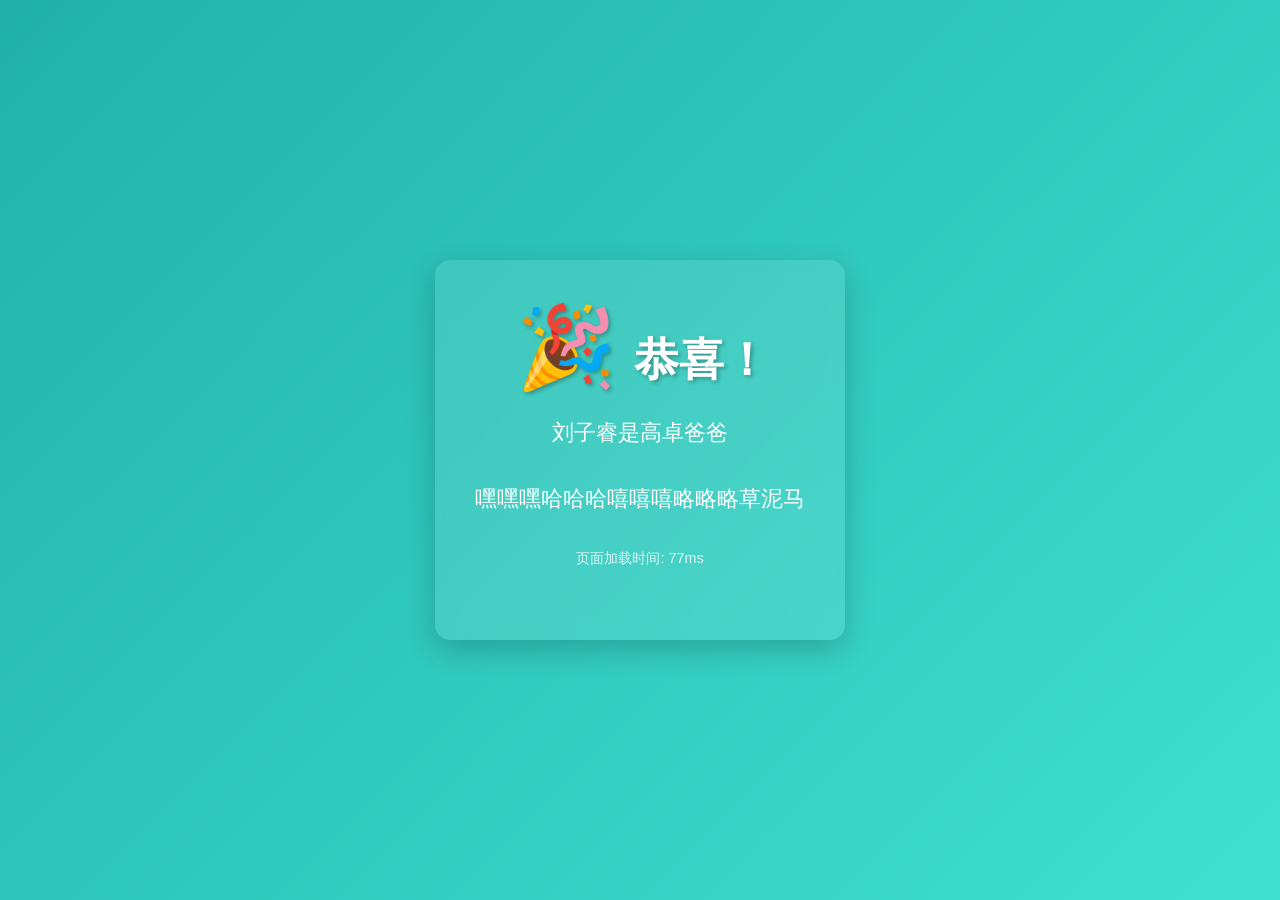
==== index.html @ af81e776 "hightable" ====
<!DOCTYPE html>
<html lang="zh-CN">
<head>
    <meta charset="UTF-8">
    <meta name="viewport" content="width=device-width, initial-scale=1.0">
    <title>欢迎访问hightable！！！</title>
    <style>
        * {
            margin: 0;
            padding: 0;
            box-sizing: border-box;
        }
        
        body {
            font-family: 'Arial', 'Microsoft YaHei', sans-serif;
            background: linear-gradient(135deg, #20B2AA 0%, #40E0D0 100%);
            color: white;
            min-height: 100vh;
            display: flex;
            justify-content: center;
            align-items: center;
            text-align: center;
            padding: 20px;
        }
        
        .container {
            max-width: 800px;
            padding: 40px;
            background-color: rgba(255, 255, 255, 0.1);
            border-radius: 15px;
            box-shadow: 0 10px 30px rgba(0, 0, 0, 0.2);
            backdrop-filter: blur(10px);
        }
        
        h1 {
            font-size: 2.8em;
            margin-bottom: 20px;
            text-shadow: 2px 2px 4px rgba(0, 0, 0, 0.3);
        }
        
        p {
            font-size: 1.4em;
            line-height: 1.6;
            margin-bottom: 30px;
        }
        
        .highlight {
            color: #FFEB3B;
            font-weight: bold;
        }
        
        .emoji {
            font-size: 1.8em;
            margin: 0 5px;
        }
        
        .footer {
            margin-top: 30px;
            font-size: 0.9em;
            opacity: 0.8;
        }
    </style>
</head>
<body>
    <div class="container">
        <h1><span class="emoji">🎉</span> 恭喜！</h1>
        <p>刘子睿是高卓爸爸</p>
        <p>嘿嘿嘿哈哈哈嘻嘻嘻略略略草泥马</p>
        <p class="footer">页面加载时间: <span id="loadTime"></span></p>
    </div>

    <script>
        // 显示页面加载时间
        window.addEventListener('load', function() {
            const loadTime = performance.now().toFixed(0);
            document.getElementById('loadTime').textContent = loadTime + 'ms';
        });
    </script>
</body>
</html>
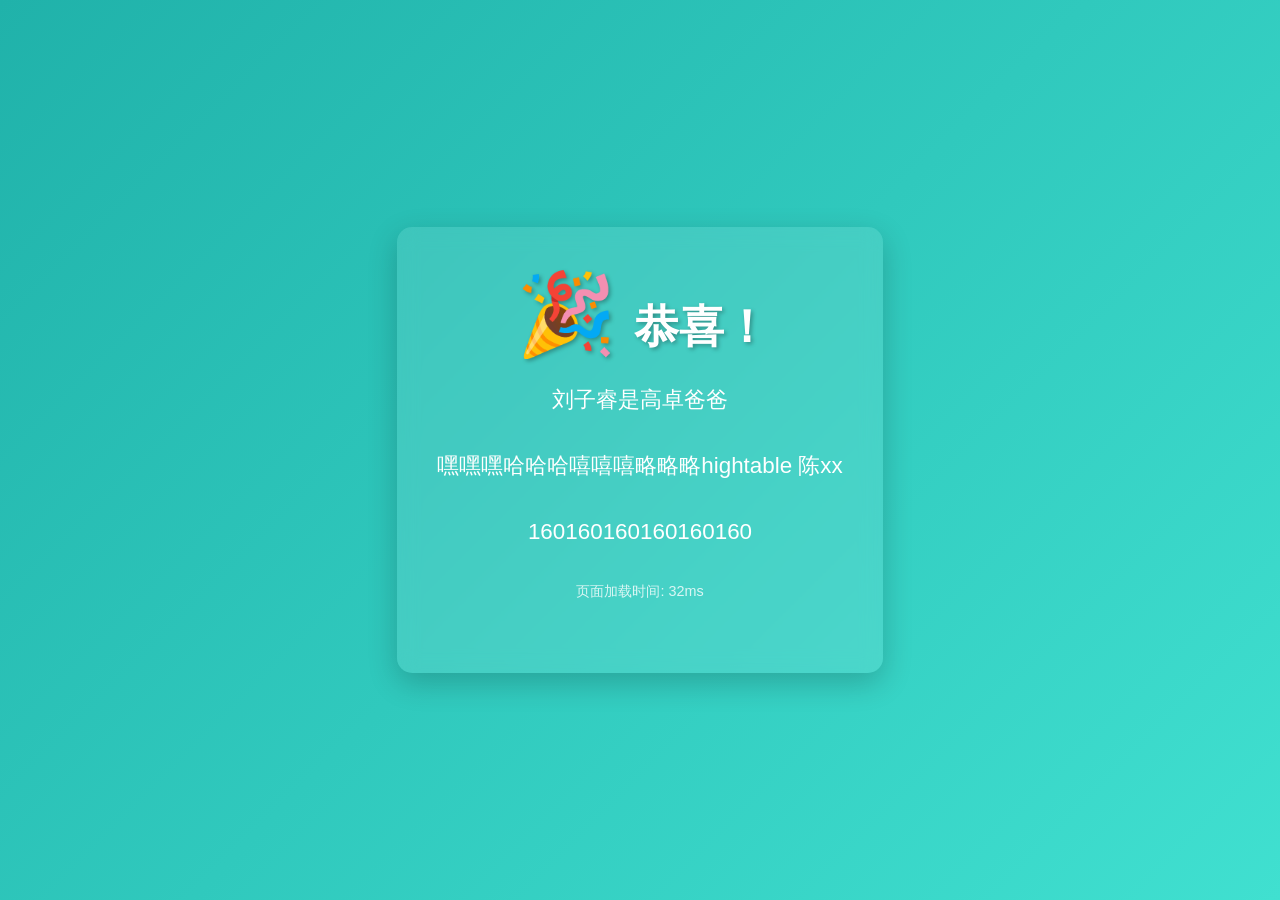
==== commit b7c4ee39: "Add files via upload" ====
--- a/index.html
+++ b/index.html
@@ -65,7 +65,8 @@
     <div class="container">
         <h1><span class="emoji">🎉</span> 恭喜！</h1>
         <p>刘子睿是高卓爸爸</p>
-        <p>嘿嘿嘿哈哈哈嘻嘻嘻略略略草泥马</p>
+        <p>嘿嘿嘿哈哈哈嘻嘻嘻略略略hightable 陈xx </p>
+        <p>160160160160160160</p>
         <p class="footer">页面加载时间: <span id="loadTime"></span></p>
     </div>
 
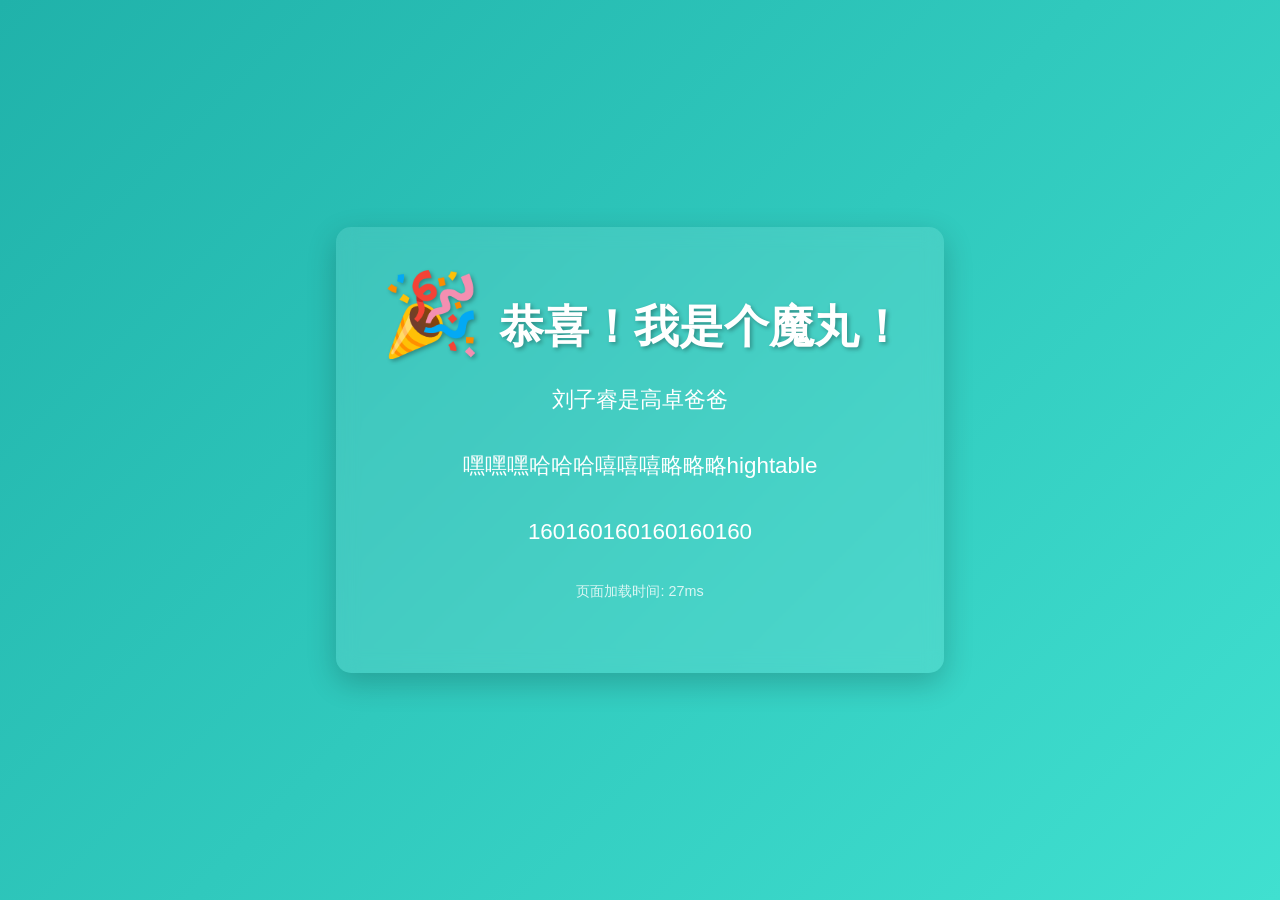
==== commit d0ec8b14: "Add files via upload" ====
--- a/index.html
+++ b/index.html
@@ -63,9 +63,9 @@
 </head>
 <body>
     <div class="container">
-        <h1><span class="emoji">🎉</span> 恭喜！</h1>
+        <h1><span class="emoji">🎉</span> 恭喜！我是个魔丸！</h1>
         <p>刘子睿是高卓爸爸</p>
-        <p>嘿嘿嘿哈哈哈嘻嘻嘻略略略hightable 陈xx </p>
+        <p>嘿嘿嘿哈哈哈嘻嘻嘻略略略hightable</p>
         <p>160160160160160160</p>
         <p class="footer">页面加载时间: <span id="loadTime"></span></p>
     </div>
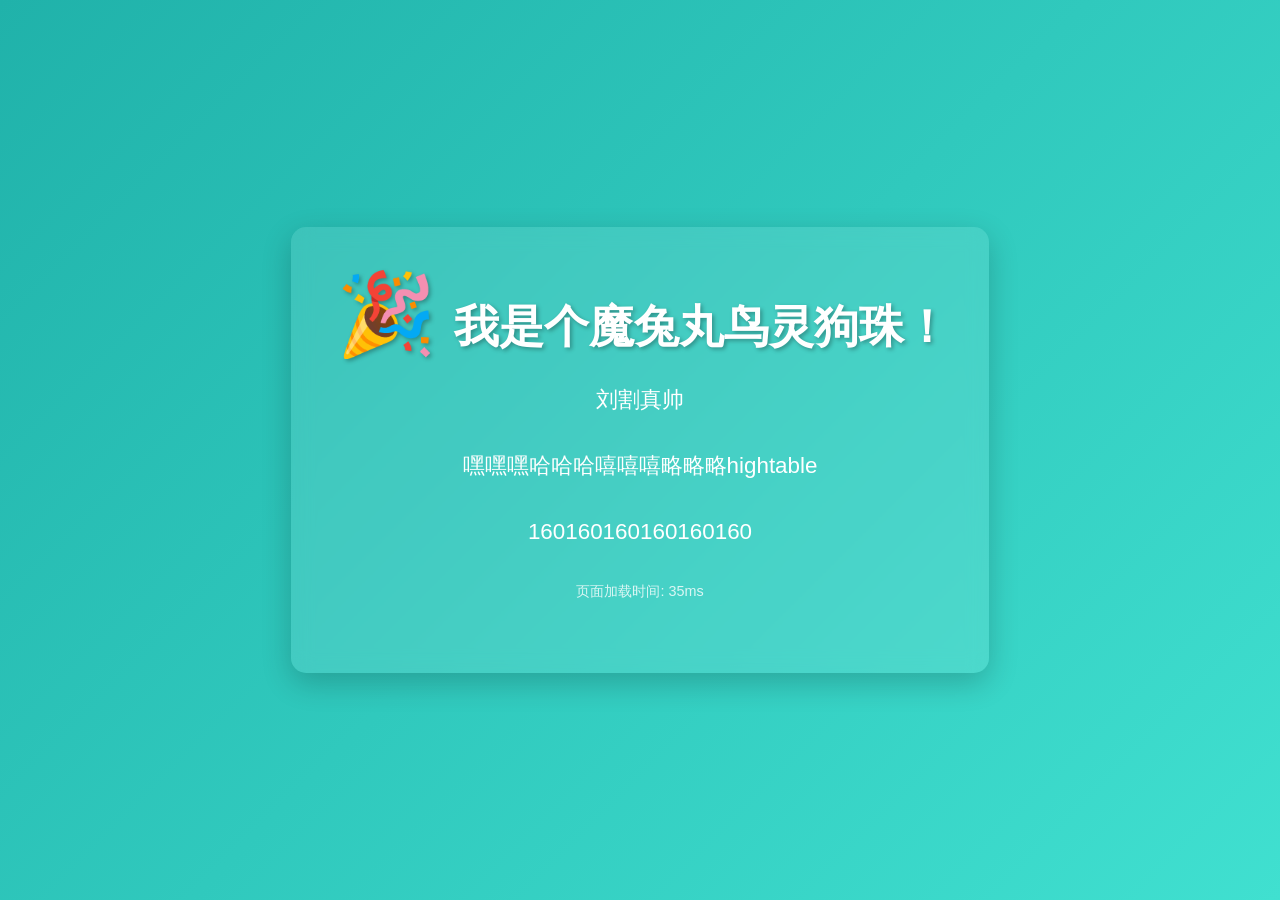
==== commit 7e9584ad: "Update index.html" ====
--- a/index.html
+++ b/index.html
@@ -63,8 +63,8 @@
 </head>
 <body>
     <div class="container">
-        <h1><span class="emoji">🎉</span> 恭喜！我是个魔丸！</h1>
-        <p>刘子睿是高卓爸爸</p>
+        <h1><span class="emoji">🎉</span> 我是个魔兔丸鸟灵狗珠！</h1>
+        <p>刘割真帅</p>
         <p>嘿嘿嘿哈哈哈嘻嘻嘻略略略hightable</p>
         <p>160160160160160160</p>
         <p class="footer">页面加载时间: <span id="loadTime"></span></p>
@@ -78,4 +78,4 @@
         });
     </script>
 </body>
-</html>+</html>
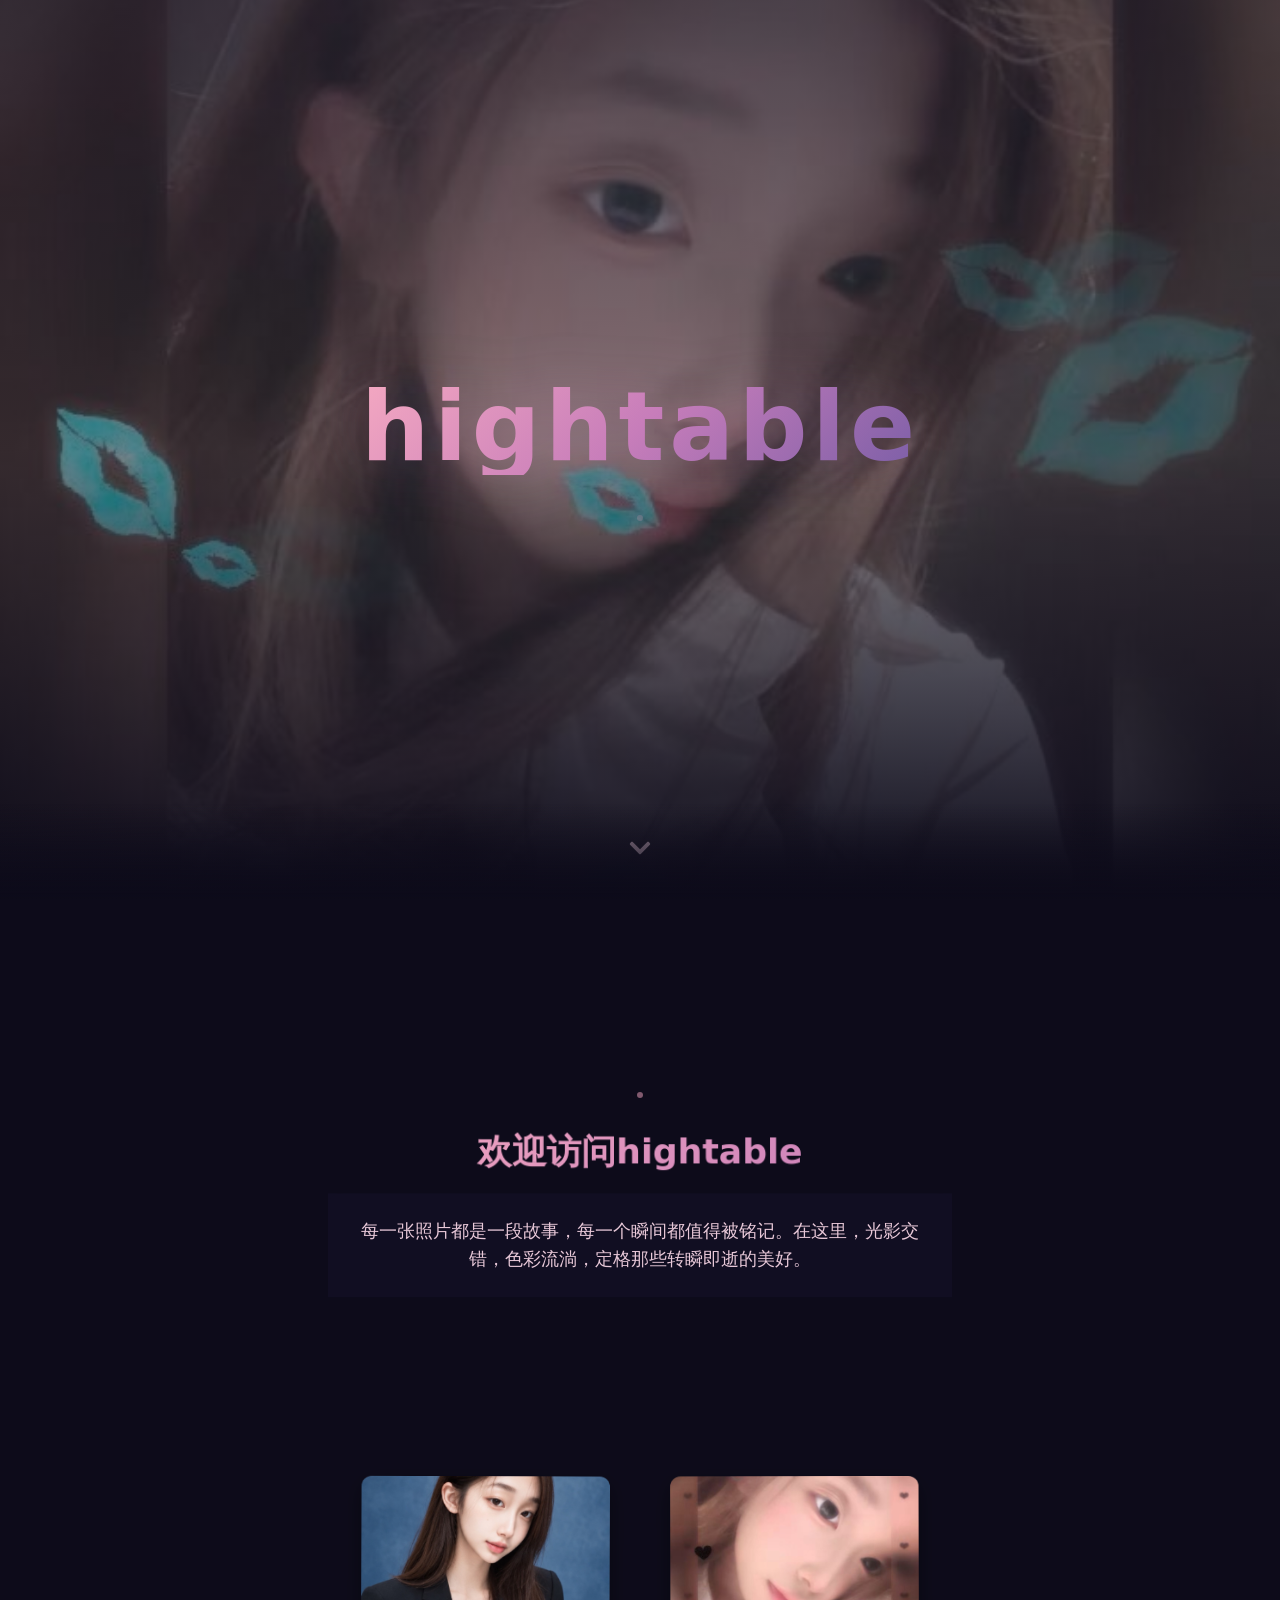
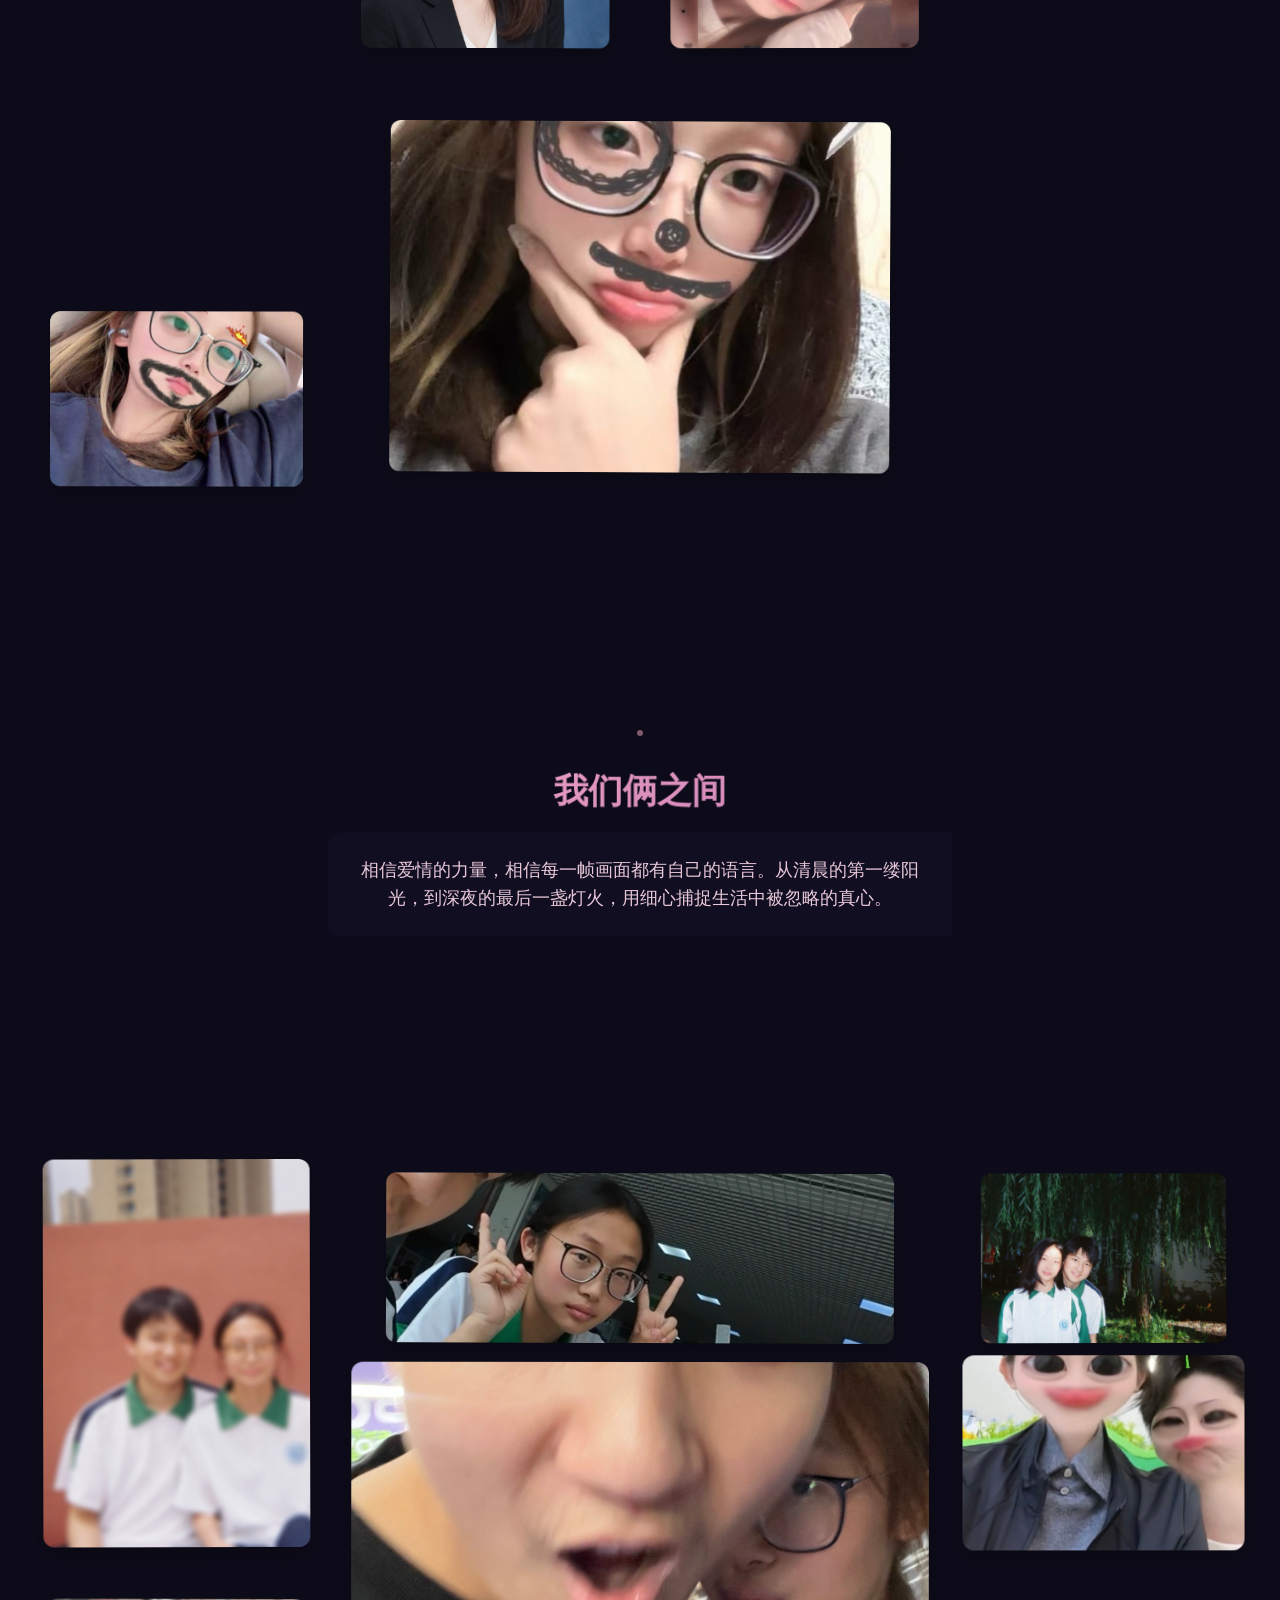
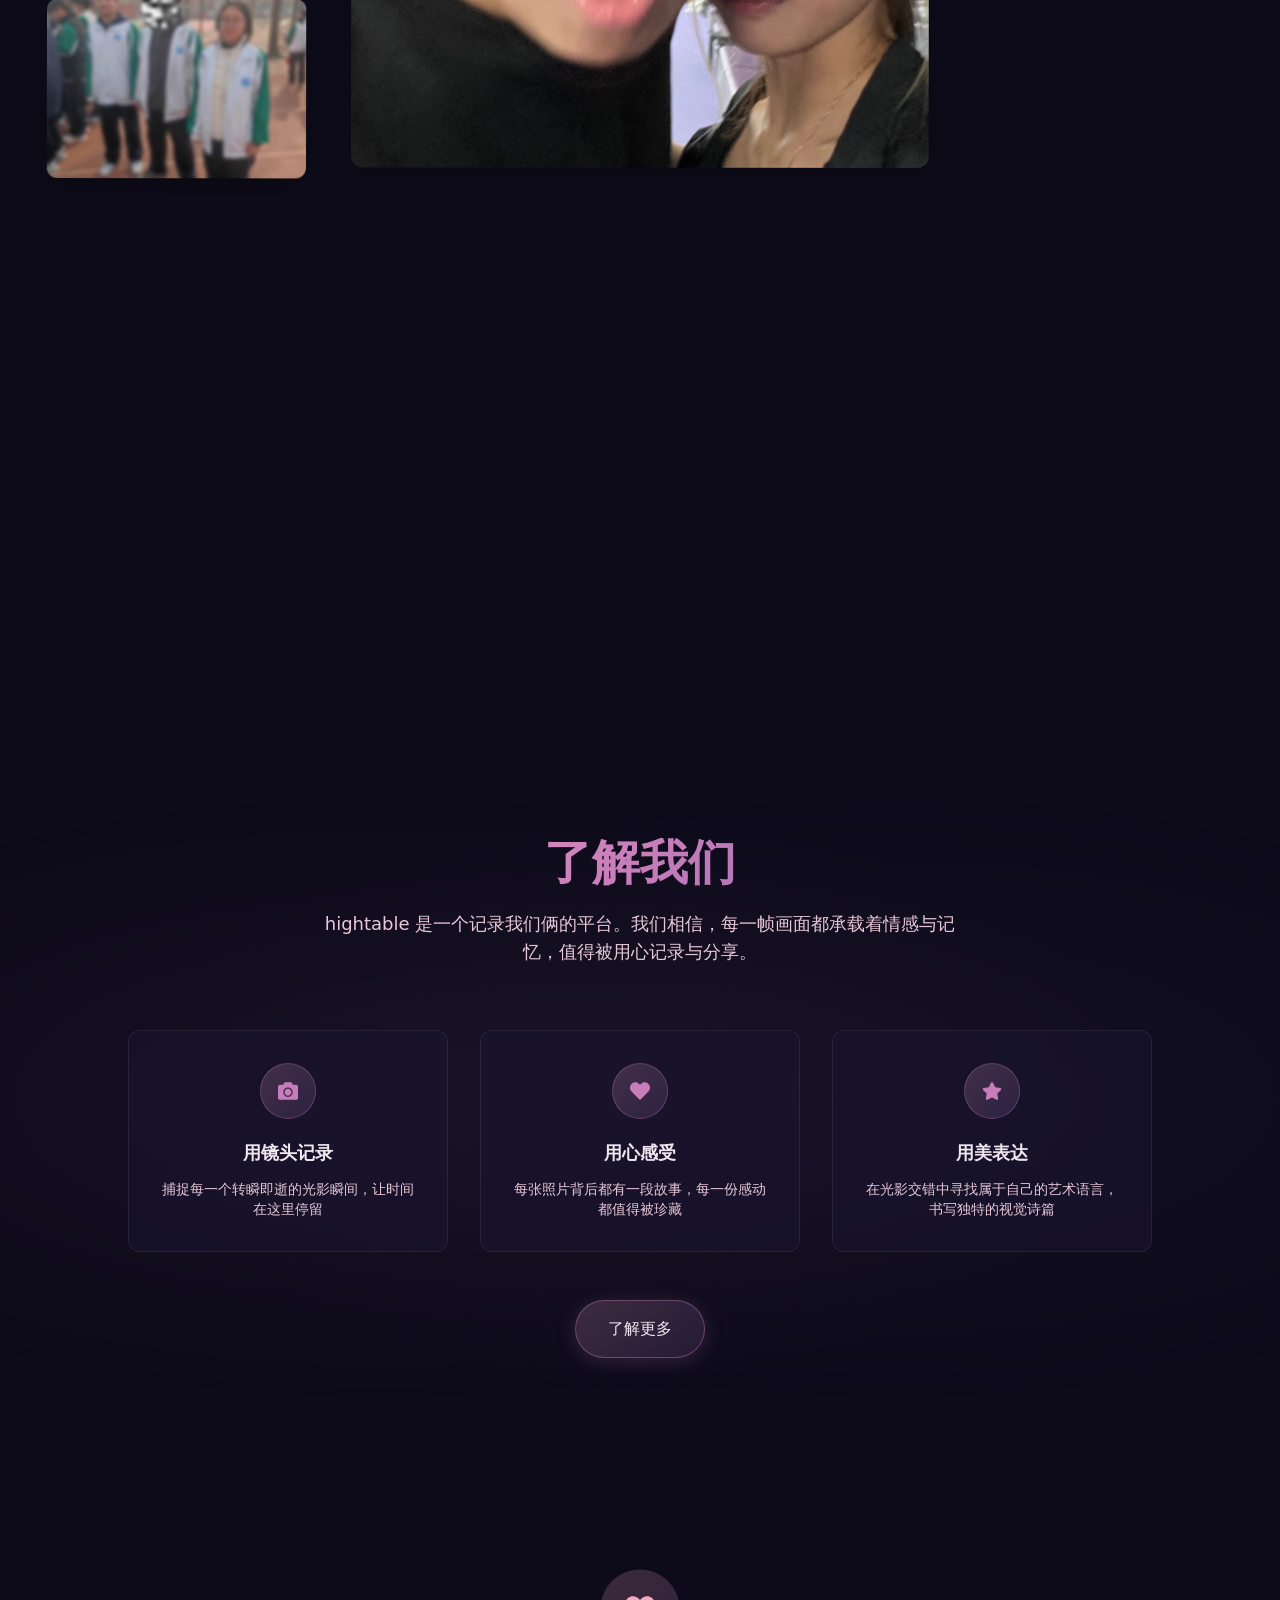
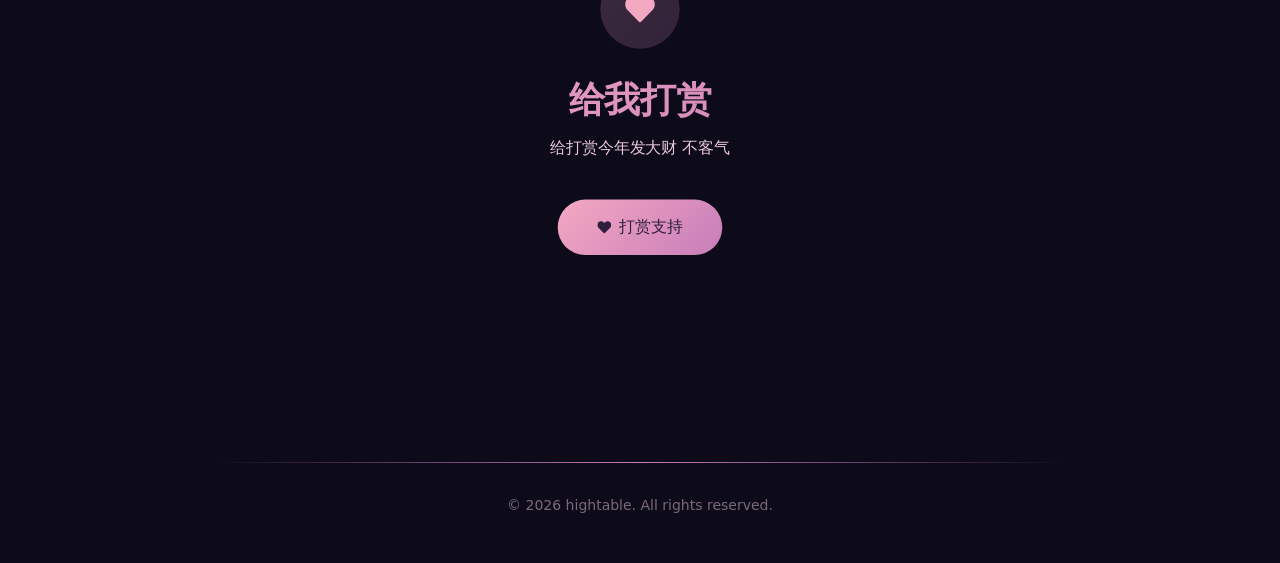
==== commit 1c35f9e7: "Add files via upload" ====
--- a/index.html
+++ b/index.html
@@ -1,81 +1,20 @@
-<!DOCTYPE html>
-<html lang="zh-CN">
-<head>
-    <meta charset="UTF-8">
-    <meta name="viewport" content="width=device-width, initial-scale=1.0">
-    <title>欢迎访问hightable！！！</title>
-    <style>
-        * {
-            margin: 0;
-            padding: 0;
-            box-sizing: border-box;
-        }
-        
-        body {
-            font-family: 'Arial', 'Microsoft YaHei', sans-serif;
-            background: linear-gradient(135deg, #20B2AA 0%, #40E0D0 100%);
-            color: white;
-            min-height: 100vh;
-            display: flex;
-            justify-content: center;
-            align-items: center;
-            text-align: center;
-            padding: 20px;
-        }
-        
-        .container {
-            max-width: 800px;
-            padding: 40px;
-            background-color: rgba(255, 255, 255, 0.1);
-            border-radius: 15px;
-            box-shadow: 0 10px 30px rgba(0, 0, 0, 0.2);
-            backdrop-filter: blur(10px);
-        }
-        
-        h1 {
-            font-size: 2.8em;
-            margin-bottom: 20px;
-            text-shadow: 2px 2px 4px rgba(0, 0, 0, 0.3);
-        }
-        
-        p {
-            font-size: 1.4em;
-            line-height: 1.6;
-            margin-bottom: 30px;
-        }
-        
-        .highlight {
-            color: #FFEB3B;
-            font-weight: bold;
-        }
-        
-        .emoji {
-            font-size: 1.8em;
-            margin: 0 5px;
-        }
-        
-        .footer {
-            margin-top: 30px;
-            font-size: 0.9em;
-            opacity: 0.8;
-        }
-    </style>
-</head>
-<body>
-    <div class="container">
-        <h1><span class="emoji">🎉</span> 我是个魔兔丸鸟灵狗珠！</h1>
-        <p>刘割真帅</p>
-        <p>嘿嘿嘿哈哈哈嘻嘻嘻略略略hightable</p>
-        <p>160160160160160160</p>
-        <p class="footer">页面加载时间: <span id="loadTime"></span></p>
-    </div>
-
-    <script>
-        // 显示页面加载时间
-        window.addEventListener('load', function() {
-            const loadTime = performance.now().toFixed(0);
-            document.getElementById('loadTime').textContent = loadTime + 'ms';
-        });
-    </script>
-</body>
-</html>
+<!doctype html>
+<html lang="en">
+  <head>
+    <meta charset="UTF-8" />
+    <link rel="icon" href="/favicon.ico" />
+    <meta name="viewport" content="width=device-width, initial-scale=1.0" />
+    <meta name="data-spm" content="wxz" />
+    <title></title>
+    <script>
+      window.__CONFIG__ = {
+        siteId: "WS20260821140049000001",
+      };
+    </script>
+    <script type="module" crossorigin src="/assets/index-6M8NEL0B.js"></script>
+    <link rel="stylesheet" crossorigin href="/assets/index-iXtAEl0b.css">
+  </head>
+  <body data-spm="ai">
+    <div id="root"><!--app-html--></div>
+  </body>
+</html>
--- a/assets/index-iXtAEl0b.css
+++ b/assets/index-iXtAEl0b.css
@@ -0,0 +1 @@
+*,:before,:after{--tw-border-spacing-x: 0;--tw-border-spacing-y: 0;--tw-translate-x: 0;--tw-translate-y: 0;--tw-rotate: 0;--tw-skew-x: 0;--tw-skew-y: 0;--tw-scale-x: 1;--tw-scale-y: 1;--tw-pan-x: ;--tw-pan-y: ;--tw-pinch-zoom: ;--tw-scroll-snap-strictness: proximity;--tw-gradient-from-position: ;--tw-gradient-via-position: ;--tw-gradient-to-position: ;--tw-ordinal: ;--tw-slashed-zero: ;--tw-numeric-figure: ;--tw-numeric-spacing: ;--tw-numeric-fraction: ;--tw-ring-inset: ;--tw-ring-offset-width: 0px;--tw-ring-offset-color: #fff;--tw-ring-color: rgb(59 130 246 / .5);--tw-ring-offset-shadow: 0 0 #0000;--tw-ring-shadow: 0 0 #0000;--tw-shadow: 0 0 #0000;--tw-shadow-colored: 0 0 #0000;--tw-blur: ;--tw-brightness: ;--tw-contrast: ;--tw-grayscale: ;--tw-hue-rotate: ;--tw-invert: ;--tw-saturate: ;--tw-sepia: ;--tw-drop-shadow: ;--tw-backdrop-blur: ;--tw-backdrop-brightness: ;--tw-backdrop-contrast: ;--tw-backdrop-grayscale: ;--tw-backdrop-hue-rotate: ;--tw-backdrop-invert: ;--tw-backdrop-opacity: ;--tw-backdrop-saturate: ;--tw-backdrop-sepia: ;--tw-contain-size: ;--tw-contain-layout: ;--tw-contain-paint: ;--tw-contain-style: }::backdrop{--tw-border-spacing-x: 0;--tw-border-spacing-y: 0;--tw-translate-x: 0;--tw-translate-y: 0;--tw-rotate: 0;--tw-skew-x: 0;--tw-skew-y: 0;--tw-scale-x: 1;--tw-scale-y: 1;--tw-pan-x: ;--tw-pan-y: ;--tw-pinch-zoom: ;--tw-scroll-snap-strictness: proximity;--tw-gradient-from-position: ;--tw-gradient-via-position: ;--tw-gradient-to-position: ;--tw-ordinal: ;--tw-slashed-zero: ;--tw-numeric-figure: ;--tw-numeric-spacing: ;--tw-numeric-fraction: ;--tw-ring-inset: ;--tw-ring-offset-width: 0px;--tw-ring-offset-color: #fff;--tw-ring-color: rgb(59 130 246 / .5);--tw-ring-offset-shadow: 0 0 #0000;--tw-ring-shadow: 0 0 #0000;--tw-shadow: 0 0 #0000;--tw-shadow-colored: 0 0 #0000;--tw-blur: ;--tw-brightness: ;--tw-contrast: ;--tw-grayscale: ;--tw-hue-rotate: ;--tw-invert: ;--tw-saturate: ;--tw-sepia: ;--tw-drop-shadow: ;--tw-backdrop-blur: ;--tw-backdrop-brightness: ;--tw-backdrop-contrast: ;--tw-backdrop-grayscale: ;--tw-backdrop-hue-rotate: ;--tw-backdrop-invert: ;--tw-backdrop-opacity: ;--tw-backdrop-saturate: ;--tw-backdrop-sepia: ;--tw-contain-size: ;--tw-contain-layout: ;--tw-contain-paint: ;--tw-contain-style: }*,:before,:after{box-sizing:border-box;border-width:0;border-style:solid;border-color:#e5e7eb}:before,:after{--tw-content: ""}html,:host{line-height:1.5;-webkit-text-size-adjust:100%;-moz-tab-size:4;-o-tab-size:4;tab-size:4;font-family:ui-sans-serif,system-ui,sans-serif,"Apple Color Emoji","Segoe UI Emoji",Segoe UI Symbol,"Noto Color Emoji";font-feature-settings:normal;font-variation-settings:normal;-webkit-tap-highlight-color:transparent}body{margin:0;line-height:inherit}hr{height:0;color:inherit;border-top-width:1px}abbr:where([title]){-webkit-text-decoration:underline dotted;text-decoration:underline dotted}h1,h2,h3,h4,h5,h6{font-size:inherit;font-weight:inherit}a{color:inherit;text-decoration:inherit}b,strong{font-weight:bolder}code,kbd,samp,pre{font-family:ui-monospace,SFMono-Regular,Menlo,Monaco,Consolas,Liberation Mono,Courier New,monospace;font-feature-settings:normal;font-variation-settings:normal;font-size:1em}small{font-size:80%}sub,sup{font-size:75%;line-height:0;position:relative;vertical-align:baseline}sub{bottom:-.25em}sup{top:-.5em}table{text-indent:0;border-color:inherit;border-collapse:collapse}button,input,optgroup,select,textarea{font-family:inherit;font-feature-settings:inherit;font-variation-settings:inherit;font-size:100%;font-weight:inherit;line-height:inherit;letter-spacing:inherit;color:inherit;margin:0;padding:0}button,select{text-transform:none}button,input:where([type=button]),input:where([type=reset]),input:where([type=submit]){-webkit-appearance:button;background-color:transparent;background-image:none}:-moz-focusring{outline:auto}:-moz-ui-invalid{box-shadow:none}progress{vertical-align:baseline}::-webkit-inner-spin-button,::-webkit-outer-spin-button{height:auto}[type=search]{-webkit-appearance:textfield;outline-offset:-2px}::-webkit-search-decoration{-webkit-appearance:none}::-webkit-file-upload-button{-webkit-appearance:button;font:inherit}summary{display:list-item}blockquote,dl,dd,h1,h2,h3,h4,h5,h6,hr,figure,p,pre{margin:0}fieldset{margin:0;padding:0}legend{padding:0}ol,ul,menu{list-style:none;margin:0;padding:0}dialog{padding:0}textarea{resize:vertical}input::-moz-placeholder,textarea::-moz-placeholder{opacity:1;color:#9ca3af}input::placeholder,textarea::placeholder{opacity:1;color:#9ca3af}button,[role=button]{cursor:pointer}:disabled{cursor:default}img,svg,video,canvas,audio,iframe,embed,object{display:block;vertical-align:middle}img,video{max-width:100%;height:auto}[hidden]:where(:not([hidden=until-found])){display:none}:root{--background: 0 0% 100%;--foreground: 0 0% 3.9%;--card: 0 0% 100%;--card-foreground: 0 0% 3.9%;--popover: 0 0% 100%;--popover-foreground: 0 0% 3.9%;--primary: 0 0% 9%;--primary-foreground: 0 0% 98%;--secondary: 0 0% 96.1%;--secondary-foreground: 0 0% 9%;--muted: 0 0% 96.1%;--muted-foreground: 0 0% 45.1%;--accent: 0 0% 96.1%;--accent-foreground: 0 0% 9%;--destructive: 0 84.2% 60.2%;--destructive-foreground: 0 0% 98%;--border: 0 0% 89.8%;--input: 0 0% 89.8%;--ring: 0 0% 3.9%;--chart-1: 12 76% 61%;--chart-2: 173 58% 39%;--chart-3: 197 37% 24%;--chart-4: 43 74% 66%;--chart-5: 27 87% 67%;--radius: .5rem;--sidebar-background: 0 0% 98%;--sidebar-foreground: 240 5.3% 26.1%;--sidebar-primary: 240 5.9% 10%;--sidebar-primary-foreground: 0 0% 98%;--sidebar-accent: 240 4.8% 95.9%;--sidebar-accent-foreground: 240 5.9% 10%;--sidebar-border: 220 13% 91%;--sidebar-ring: 217.2 91.2% 59.8%}*{border-color:hsl(var(--border))}body{--tw-bg-opacity: 1;background-color:rgb(13 11 26 / var(--tw-bg-opacity, 1));--tw-text-opacity: 1;color:rgb(240 230 240 / var(--tw-text-opacity, 1))}.pointer-events-none{pointer-events:none}.fixed{position:fixed}.absolute{position:absolute}.relative{position:relative}.inset-0{top:0;right:0;bottom:0;left:0}.bottom-0{bottom:0}.bottom-4{bottom:1rem}.bottom-8{bottom:2rem}.left-0{left:0}.left-1\/2{left:50%}.left-4{left:1rem}.right-0{right:0}.right-3{right:.75rem}.right-4{right:1rem}.top-0{top:0}.top-3{top:.75rem}.top-4{top:1rem}.z-10{z-index:10}.z-50{z-index:50}.col-span-2{grid-column:span 2 / span 2}.row-span-2{grid-row:span 2 / span 2}.mx-auto{margin-left:auto;margin-right:auto}.mb-10{margin-bottom:2.5rem}.mb-12{margin-bottom:3rem}.mb-2{margin-bottom:.5rem}.mb-20{margin-bottom:5rem}.mb-3{margin-bottom:.75rem}.mb-4{margin-bottom:1rem}.mb-5{margin-bottom:1.25rem}.mb-6{margin-bottom:1.5rem}.mb-8{margin-bottom:2rem}.ml-8{margin-left:2rem}.mt-16{margin-top:4rem}.mt-2{margin-top:.5rem}.mt-20{margin-top:5rem}.mt-6{margin-top:1.5rem}.mt-8{margin-top:2rem}.block{display:block}.inline-block{display:inline-block}.flex{display:flex}.inline-flex{display:inline-flex}.grid{display:grid}.hidden{display:none}.h-1\.5{height:.375rem}.h-12{height:3rem}.h-14{height:3.5rem}.h-16{height:4rem}.h-4{height:1rem}.h-52{height:13rem}.h-56{height:14rem}.h-60{height:15rem}.h-64{height:16rem}.h-68{height:17rem}.h-72{height:18rem}.h-8{height:2rem}.h-\[600px\]{height:600px}.h-auto{height:auto}.h-full{height:100%}.h-px{height:1px}.h-screen{height:100vh}.max-h-\[85vh\]{max-height:85vh}.min-h-screen{min-height:100vh}.w-1\.5{width:.375rem}.w-12{width:3rem}.w-14{width:3.5rem}.w-16{width:4rem}.w-4{width:1rem}.w-8{width:2rem}.w-\[600px\]{width:600px}.w-full{width:100%}.w-px{width:1px}.max-w-2xl{max-width:42rem}.max-w-3xl{max-width:48rem}.max-w-4xl{max-width:56rem}.max-w-5xl{max-width:64rem}.max-w-7xl{max-width:80rem}.max-w-full{max-width:100%}.max-w-sm{max-width:24rem}.flex-1{flex:1 1 0%}.-translate-x-1\/2{--tw-translate-x: -50%;transform:translate(var(--tw-translate-x),var(--tw-translate-y)) rotate(var(--tw-rotate)) skew(var(--tw-skew-x)) skewY(var(--tw-skew-y)) scaleX(var(--tw-scale-x)) scaleY(var(--tw-scale-y))}.transform{transform:translate(var(--tw-translate-x),var(--tw-translate-y)) rotate(var(--tw-rotate)) skew(var(--tw-skew-x)) skewY(var(--tw-skew-y)) scaleX(var(--tw-scale-x)) scaleY(var(--tw-scale-y))}@keyframes pulse{50%{opacity:.5}}.animate-pulse{animation:pulse 2s cubic-bezier(.4,0,.6,1) infinite}@keyframes scroll-hint{0%,to{transform:translateY(0);opacity:.6}50%{transform:translateY(10px);opacity:1}}.animate-scroll-hint{animation:scroll-hint 2s ease-in-out infinite}@keyframes spin{to{transform:rotate(360deg)}}.animate-spin{animation:spin 1s linear infinite}.cursor-pointer{cursor:pointer}.resize{resize:both}.auto-rows-\[180px\]{grid-auto-rows:180px}.grid-cols-1{grid-template-columns:repeat(1,minmax(0,1fr))}.grid-cols-2{grid-template-columns:repeat(2,minmax(0,1fr))}.grid-cols-4{grid-template-columns:repeat(4,minmax(0,1fr))}.flex-col{flex-direction:column}.items-center{align-items:center}.justify-center{justify-content:center}.gap-2{gap:.5rem}.gap-3{gap:.75rem}.gap-4{gap:1rem}.gap-8{gap:2rem}.space-y-12>:not([hidden])~:not([hidden]){--tw-space-y-reverse: 0;margin-top:calc(3rem * calc(1 - var(--tw-space-y-reverse)));margin-bottom:calc(3rem * var(--tw-space-y-reverse))}.space-y-4>:not([hidden])~:not([hidden]){--tw-space-y-reverse: 0;margin-top:calc(1rem * calc(1 - var(--tw-space-y-reverse)));margin-bottom:calc(1rem * var(--tw-space-y-reverse))}.overflow-hidden{overflow:hidden}.rounded-card{border-radius:12px}.rounded-full{border-radius:9999px}.rounded-lg{border-radius:var(--radius)}.rounded-xl{border-radius:.75rem}.border{border-width:1px}.border-2{border-width:2px}.border-bloom\/30{border-color:#c77dba4d}.border-transparent{border-color:transparent}.border-t-bloom{--tw-border-opacity: 1;border-top-color:rgb(199 125 186 / var(--tw-border-opacity, 1))}.bg-black\/20{background-color:#0003}.bg-canvas{--tw-bg-opacity: 1;background-color:rgb(13 11 26 / var(--tw-bg-opacity, 1))}.bg-canvas\/90{background-color:#0d0b1ae6}.bg-rose\/40{background-color:#f4a8c166}.bg-rose\/50{background-color:#f4a8c180}.bg-gradient-to-b{background-image:linear-gradient(to bottom,var(--tw-gradient-stops))}.bg-gradient-to-t{background-image:linear-gradient(to top,var(--tw-gradient-stops))}.from-canvas{--tw-gradient-from: #0D0B1A var(--tw-gradient-from-position);--tw-gradient-to: rgb(13 11 26 / 0) var(--tw-gradient-to-position);--tw-gradient-stops: var(--tw-gradient-from), var(--tw-gradient-to)}.from-canvas\/70{--tw-gradient-from: rgb(13 11 26 / .7) var(--tw-gradient-from-position);--tw-gradient-to: rgb(13 11 26 / 0) var(--tw-gradient-to-position);--tw-gradient-stops: var(--tw-gradient-from), var(--tw-gradient-to)}.from-canvas\/90{--tw-gradient-from: rgb(13 11 26 / .9) var(--tw-gradient-from-position);--tw-gradient-to: rgb(13 11 26 / 0) var(--tw-gradient-to-position);--tw-gradient-stops: var(--tw-gradient-from), var(--tw-gradient-to)}.from-transparent{--tw-gradient-from: transparent var(--tw-gradient-from-position);--tw-gradient-to: rgb(0 0 0 / 0) var(--tw-gradient-to-position);--tw-gradient-stops: var(--tw-gradient-from), var(--tw-gradient-to)}.via-canvas\/30{--tw-gradient-to: rgb(13 11 26 / 0) var(--tw-gradient-to-position);--tw-gradient-stops: var(--tw-gradient-from), rgb(13 11 26 / .3) var(--tw-gradient-via-position), var(--tw-gradient-to)}.via-canvas\/50{--tw-gradient-to: rgb(13 11 26 / 0) var(--tw-gradient-to-position);--tw-gradient-stops: var(--tw-gradient-from), rgb(13 11 26 / .5) var(--tw-gradient-via-position), var(--tw-gradient-to)}.via-transparent{--tw-gradient-to: rgb(0 0 0 / 0) var(--tw-gradient-to-position);--tw-gradient-stops: var(--tw-gradient-from), transparent var(--tw-gradient-via-position), var(--tw-gradient-to)}.to-canvas{--tw-gradient-to: #0D0B1A var(--tw-gradient-to-position)}.to-canvas\/80{--tw-gradient-to: rgb(13 11 26 / .8) var(--tw-gradient-to-position)}.to-transparent{--tw-gradient-to: transparent var(--tw-gradient-to-position)}.bg-cover{background-size:cover}.bg-center{background-position:center}.bg-no-repeat{background-repeat:no-repeat}.object-contain{-o-object-fit:contain;object-fit:contain}.object-cover{-o-object-fit:cover;object-fit:cover}.p-2{padding:.5rem}.p-4{padding:1rem}.p-6{padding:1.5rem}.p-8{padding:2rem}.px-2{padding-left:.5rem;padding-right:.5rem}.px-3{padding-left:.75rem;padding-right:.75rem}.px-4{padding-left:1rem;padding-right:1rem}.px-6{padding-left:1.5rem;padding-right:1.5rem}.px-8{padding-left:2rem;padding-right:2rem}.py-10{padding-top:2.5rem;padding-bottom:2.5rem}.py-12{padding-top:3rem;padding-bottom:3rem}.py-16{padding-top:4rem;padding-bottom:4rem}.py-2{padding-top:.5rem;padding-bottom:.5rem}.py-3{padding-top:.75rem;padding-bottom:.75rem}.py-4{padding-top:1rem;padding-bottom:1rem}.py-6{padding-top:1.5rem;padding-bottom:1.5rem}.py-8{padding-top:2rem;padding-bottom:2rem}.text-center{text-align:center}.text-2xl{font-size:1.5rem;line-height:2rem}.text-3xl{font-size:1.875rem;line-height:2.25rem}.text-5xl{font-size:3rem;line-height:1}.text-base{font-size:1rem;line-height:1.5rem}.text-lg{font-size:1.125rem;line-height:1.75rem}.text-sm{font-size:.875rem;line-height:1.25rem}.text-xl{font-size:1.25rem;line-height:1.75rem}.text-xs{font-size:.75rem;line-height:1rem}.font-bold{font-weight:700}.font-medium{font-weight:500}.font-semibold{font-weight:600}.leading-relaxed{line-height:1.625}.tracking-wider{letter-spacing:.05em}.text-bloom{--tw-text-opacity: 1;color:rgb(199 125 186 / var(--tw-text-opacity, 1))}.text-ink{--tw-text-opacity: 1;color:rgb(240 230 240 / var(--tw-text-opacity, 1))}.text-ink-dark{--tw-text-opacity: 1;color:rgb(45 31 61 / var(--tw-text-opacity, 1))}.text-ink-muted{--tw-text-opacity: 1;color:rgb(232 200 216 / var(--tw-text-opacity, 1))}.text-ink-muted\/50{color:#e8c8d880}.text-ink-muted\/60{color:#e8c8d899}.text-rose{--tw-text-opacity: 1;color:rgb(244 168 193 / var(--tw-text-opacity, 1))}.text-white{--tw-text-opacity: 1;color:rgb(255 255 255 / var(--tw-text-opacity, 1))}.text-white\/70{color:#ffffffb3}.text-white\/80{color:#fffc}.opacity-0{opacity:0}.opacity-20{opacity:.2}.blur{--tw-blur: blur(8px);filter:var(--tw-blur) var(--tw-brightness) var(--tw-contrast) var(--tw-grayscale) var(--tw-hue-rotate) var(--tw-invert) var(--tw-saturate) var(--tw-sepia) var(--tw-drop-shadow)}.drop-shadow{--tw-drop-shadow: drop-shadow(0 1px 2px rgb(0 0 0 / .1)) drop-shadow(0 1px 1px rgb(0 0 0 / .06));filter:var(--tw-blur) var(--tw-brightness) var(--tw-contrast) var(--tw-grayscale) var(--tw-hue-rotate) var(--tw-invert) var(--tw-saturate) var(--tw-sepia) var(--tw-drop-shadow)}.filter{filter:var(--tw-blur) var(--tw-brightness) var(--tw-contrast) var(--tw-grayscale) var(--tw-hue-rotate) var(--tw-invert) var(--tw-saturate) var(--tw-sepia) var(--tw-drop-shadow)}.backdrop-blur-md{--tw-backdrop-blur: blur(12px);-webkit-backdrop-filter:var(--tw-backdrop-blur) var(--tw-backdrop-brightness) var(--tw-backdrop-contrast) var(--tw-backdrop-grayscale) var(--tw-backdrop-hue-rotate) var(--tw-backdrop-invert) var(--tw-backdrop-opacity) var(--tw-backdrop-saturate) var(--tw-backdrop-sepia);backdrop-filter:var(--tw-backdrop-blur) var(--tw-backdrop-brightness) var(--tw-backdrop-contrast) var(--tw-backdrop-grayscale) var(--tw-backdrop-hue-rotate) var(--tw-backdrop-invert) var(--tw-backdrop-opacity) var(--tw-backdrop-saturate) var(--tw-backdrop-sepia)}.transition{transition-property:color,background-color,border-color,text-decoration-color,fill,stroke,opacity,box-shadow,transform,filter,backdrop-filter;transition-timing-function:cubic-bezier(.4,0,.2,1);transition-duration:.15s}.transition-all{transition-property:all;transition-timing-function:cubic-bezier(.4,0,.2,1);transition-duration:.15s}.transition-colors{transition-property:color,background-color,border-color,text-decoration-color,fill,stroke;transition-timing-function:cubic-bezier(.4,0,.2,1);transition-duration:.15s}.transition-opacity{transition-property:opacity;transition-timing-function:cubic-bezier(.4,0,.2,1);transition-duration:.15s}.transition-transform{transition-property:transform;transition-timing-function:cubic-bezier(.4,0,.2,1);transition-duration:.15s}.duration-1000{transition-duration:1s}.duration-200{transition-duration:.2s}.duration-300{transition-duration:.3s}.duration-500{transition-duration:.5s}.ease-out{transition-timing-function:cubic-bezier(0,0,.2,1)}.will-change-transform{will-change:transform}@keyframes enter{0%{opacity:var(--tw-enter-opacity, 1);transform:translate3d(var(--tw-enter-translate-x, 0),var(--tw-enter-translate-y, 0),0) scale3d(var(--tw-enter-scale, 1),var(--tw-enter-scale, 1),var(--tw-enter-scale, 1)) rotate(var(--tw-enter-rotate, 0))}}@keyframes exit{to{opacity:var(--tw-exit-opacity, 1);transform:translate3d(var(--tw-exit-translate-x, 0),var(--tw-exit-translate-y, 0),0) scale3d(var(--tw-exit-scale, 1),var(--tw-exit-scale, 1),var(--tw-exit-scale, 1)) rotate(var(--tw-exit-rotate, 0))}}.duration-1000{animation-duration:1s}.duration-200{animation-duration:.2s}.duration-300{animation-duration:.3s}.duration-500{animation-duration:.5s}.ease-out{animation-timing-function:cubic-bezier(0,0,.2,1)}@plugin "@tailwindcss/typography";.opacity-0:not([class*=animate-]):not([class*=group-hover]):not([class*=opacity-100]):not([class*=pointer-events-none]){pointer-events:none}html{-webkit-overflow-scrolling:touch}::-webkit-scrollbar{width:6px}::-webkit-scrollbar-track{background:#0d0b1a}::-webkit-scrollbar-thumb{background:#c77dba;border-radius:3px}::-webkit-scrollbar-thumb:hover{background:#f4a8c1}@keyframes ken-burns{0%{transform:scale(1) translate(0)}50%{transform:scale(1.08) translate(-1%,-1%)}to{transform:scale(1.05) translate(1%,.5%)}}@keyframes shimmer{0%{background-position:-200% 0}to{background-position:200% 0}}@keyframes float-gentle{0%,to{transform:translateY(0)}50%{transform:translateY(-8px)}}@keyframes particle-float{0%{transform:translateY(100vh) translate(0);opacity:0}10%{opacity:1}90%{opacity:1}to{transform:translateY(-10vh) translate(30px);opacity:0}}@keyframes fade-in-text{0%{opacity:0;transform:translateY(30px)}to{opacity:1;transform:translateY(0)}}@keyframes fade-in-up{0%{opacity:0;transform:translateY(60px) scale(.9)}to{opacity:1;transform:translateY(0) scale(1)}}.hover\:scale-105:hover{--tw-scale-x: 1.05;--tw-scale-y: 1.05;transform:translate(var(--tw-translate-x),var(--tw-translate-y)) rotate(var(--tw-rotate)) skew(var(--tw-skew-x)) skewY(var(--tw-skew-y)) scaleX(var(--tw-scale-x)) scaleY(var(--tw-scale-y))}.hover\:bg-black\/40:hover{background-color:#0006}.hover\:text-rose:hover{--tw-text-opacity: 1;color:rgb(244 168 193 / var(--tw-text-opacity, 1))}.active\:scale-95:active{--tw-scale-x: .95;--tw-scale-y: .95;transform:translate(var(--tw-translate-x),var(--tw-translate-y)) rotate(var(--tw-rotate)) skew(var(--tw-skew-x)) skewY(var(--tw-skew-y)) scaleX(var(--tw-scale-x)) scaleY(var(--tw-scale-y))}.group:hover .group-hover\:-translate-x-1{--tw-translate-x: -.25rem;transform:translate(var(--tw-translate-x),var(--tw-translate-y)) rotate(var(--tw-rotate)) skew(var(--tw-skew-x)) skewY(var(--tw-skew-y)) scaleX(var(--tw-scale-x)) scaleY(var(--tw-scale-y))}.group:hover .group-hover\:border-bloom\/50{border-color:#c77dba80}.group:hover .group-hover\:opacity-100{opacity:1}.group:hover .group-hover\:opacity-70{opacity:.7}@media (min-width: 640px){.sm\:grid-cols-3{grid-template-columns:repeat(3,minmax(0,1fr))}.sm\:text-6xl{font-size:3.75rem;line-height:1}}@media (min-width: 768px){.md\:bottom-10{bottom:2.5rem}.md\:bottom-6{bottom:1.5rem}.md\:left-8{left:2rem}.md\:right-6{right:1.5rem}.md\:right-8{right:2rem}.md\:top-6{top:1.5rem}.md\:mb-10{margin-bottom:2.5rem}.md\:mb-12{margin-bottom:3rem}.md\:mb-16{margin-bottom:4rem}.md\:mb-3{margin-bottom:.75rem}.md\:mb-4{margin-bottom:1rem}.md\:mb-5{margin-bottom:1.25rem}.md\:mb-6{margin-bottom:1.5rem}.md\:mb-8{margin-bottom:2rem}.md\:ml-0{margin-left:0}.md\:mt-10{margin-top:2.5rem}.md\:mt-12{margin-top:3rem}.md\:block{display:block}.md\:h-14{height:3.5rem}.md\:h-20{height:5rem}.md\:h-24{height:6rem}.md\:w-1\/2{width:50%}.md\:w-14{width:3.5rem}.md\:w-20{width:5rem}.md\:auto-rows-\[200px\]{grid-auto-rows:200px}.md\:grid-cols-3{grid-template-columns:repeat(3,minmax(0,1fr))}.md\:flex-row{flex-direction:row}.md\:flex-row-reverse{flex-direction:row-reverse}.md\:gap-5{gap:1.25rem}.md\:gap-8{gap:2rem}.md\:p-12{padding:3rem}.md\:p-8{padding:2rem}.md\:px-10{padding-left:2.5rem;padding-right:2.5rem}.md\:px-6{padding-left:1.5rem;padding-right:1.5rem}.md\:px-8{padding-left:2rem;padding-right:2rem}.md\:py-16{padding-top:4rem;padding-bottom:4rem}.md\:py-24{padding-top:6rem;padding-bottom:6rem}.md\:py-28{padding-top:7rem;padding-bottom:7rem}.md\:py-4{padding-top:1rem;padding-bottom:1rem}.md\:py-6{padding-top:1.5rem;padding-bottom:1.5rem}.md\:py-8{padding-top:2rem;padding-bottom:2rem}.md\:pl-12{padding-left:3rem}.md\:pr-12{padding-right:3rem}.md\:text-right{text-align:right}.md\:text-2xl{font-size:1.5rem;line-height:2rem}.md\:text-3xl{font-size:1.875rem;line-height:2.25rem}.md\:text-4xl{font-size:2.25rem;line-height:2.5rem}.md\:text-5xl{font-size:3rem;line-height:1}.md\:text-7xl{font-size:4.5rem;line-height:1}.md\:text-8xl{font-size:6rem;line-height:1}.md\:text-base{font-size:1rem;line-height:1.5rem}.md\:text-lg{font-size:1.125rem;line-height:1.75rem}.md\:text-sm{font-size:.875rem;line-height:1.25rem}.md\:text-xl{font-size:1.25rem;line-height:1.75rem}}
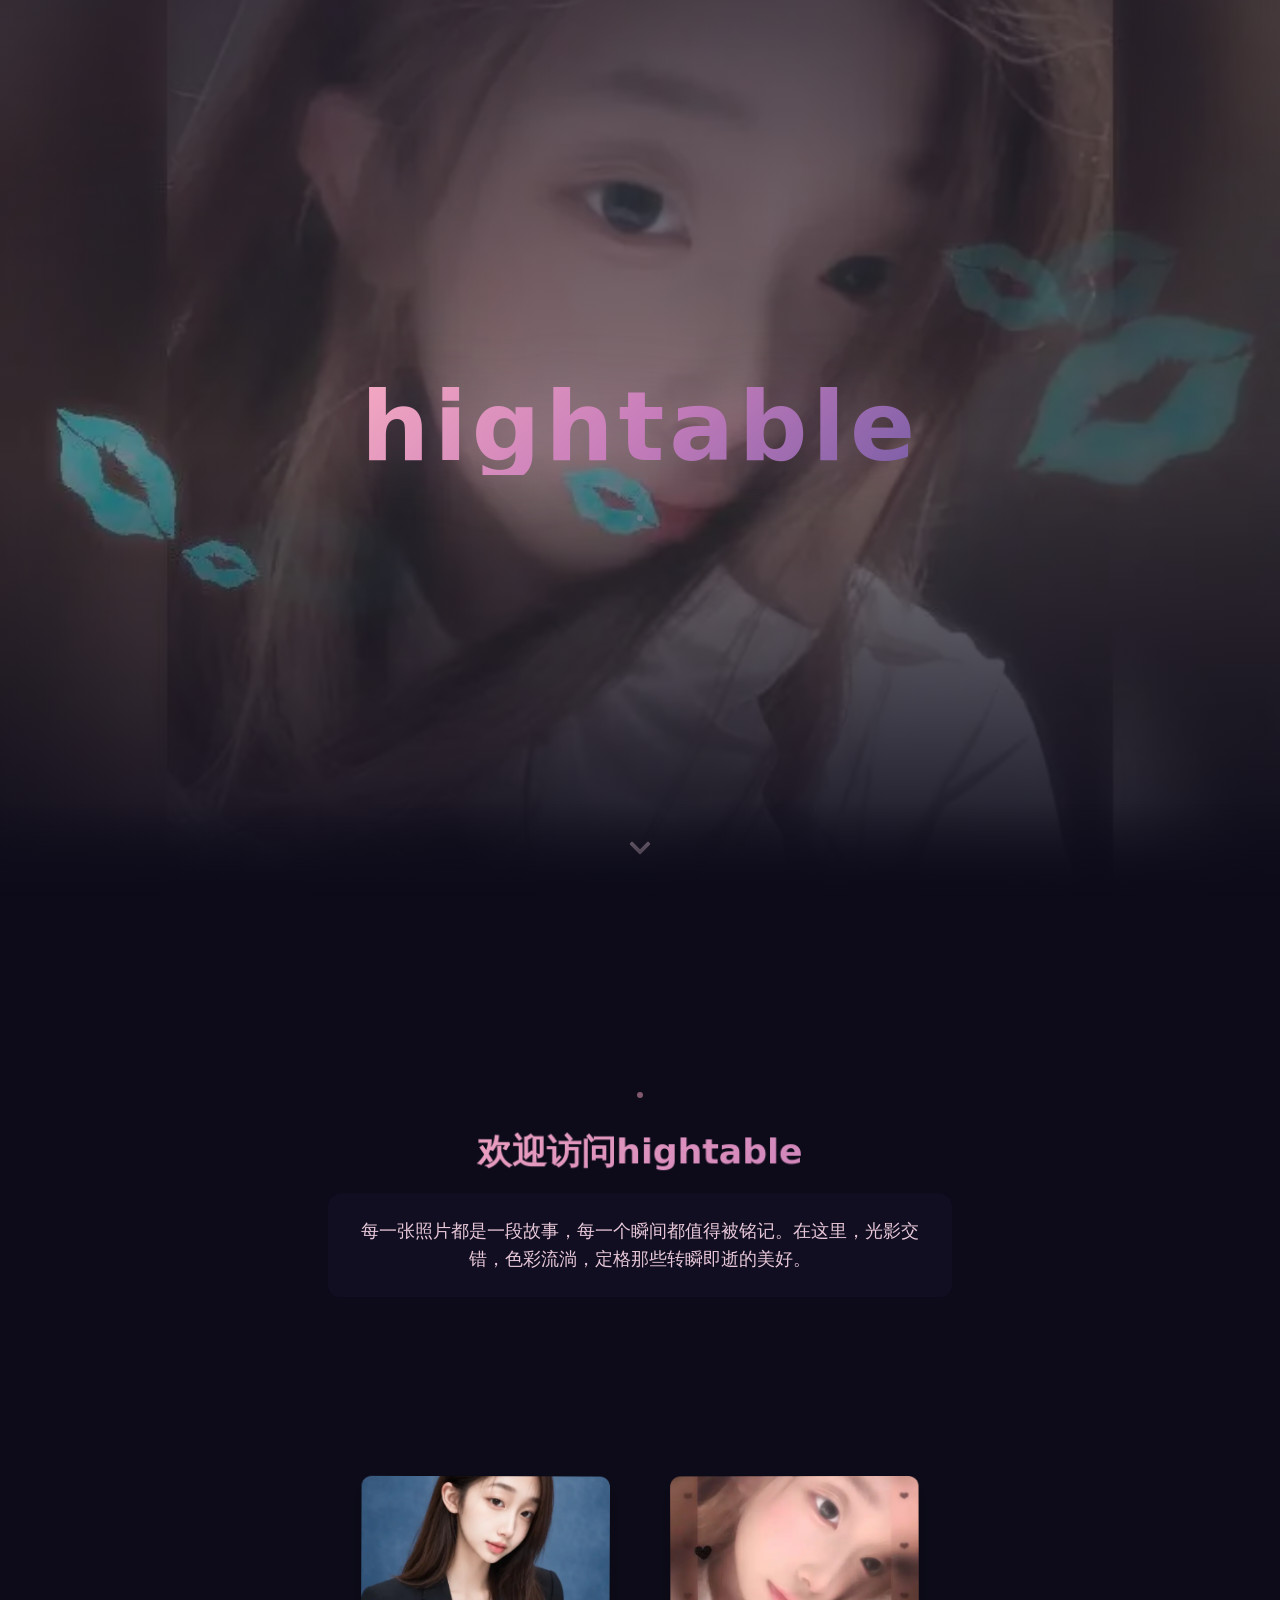
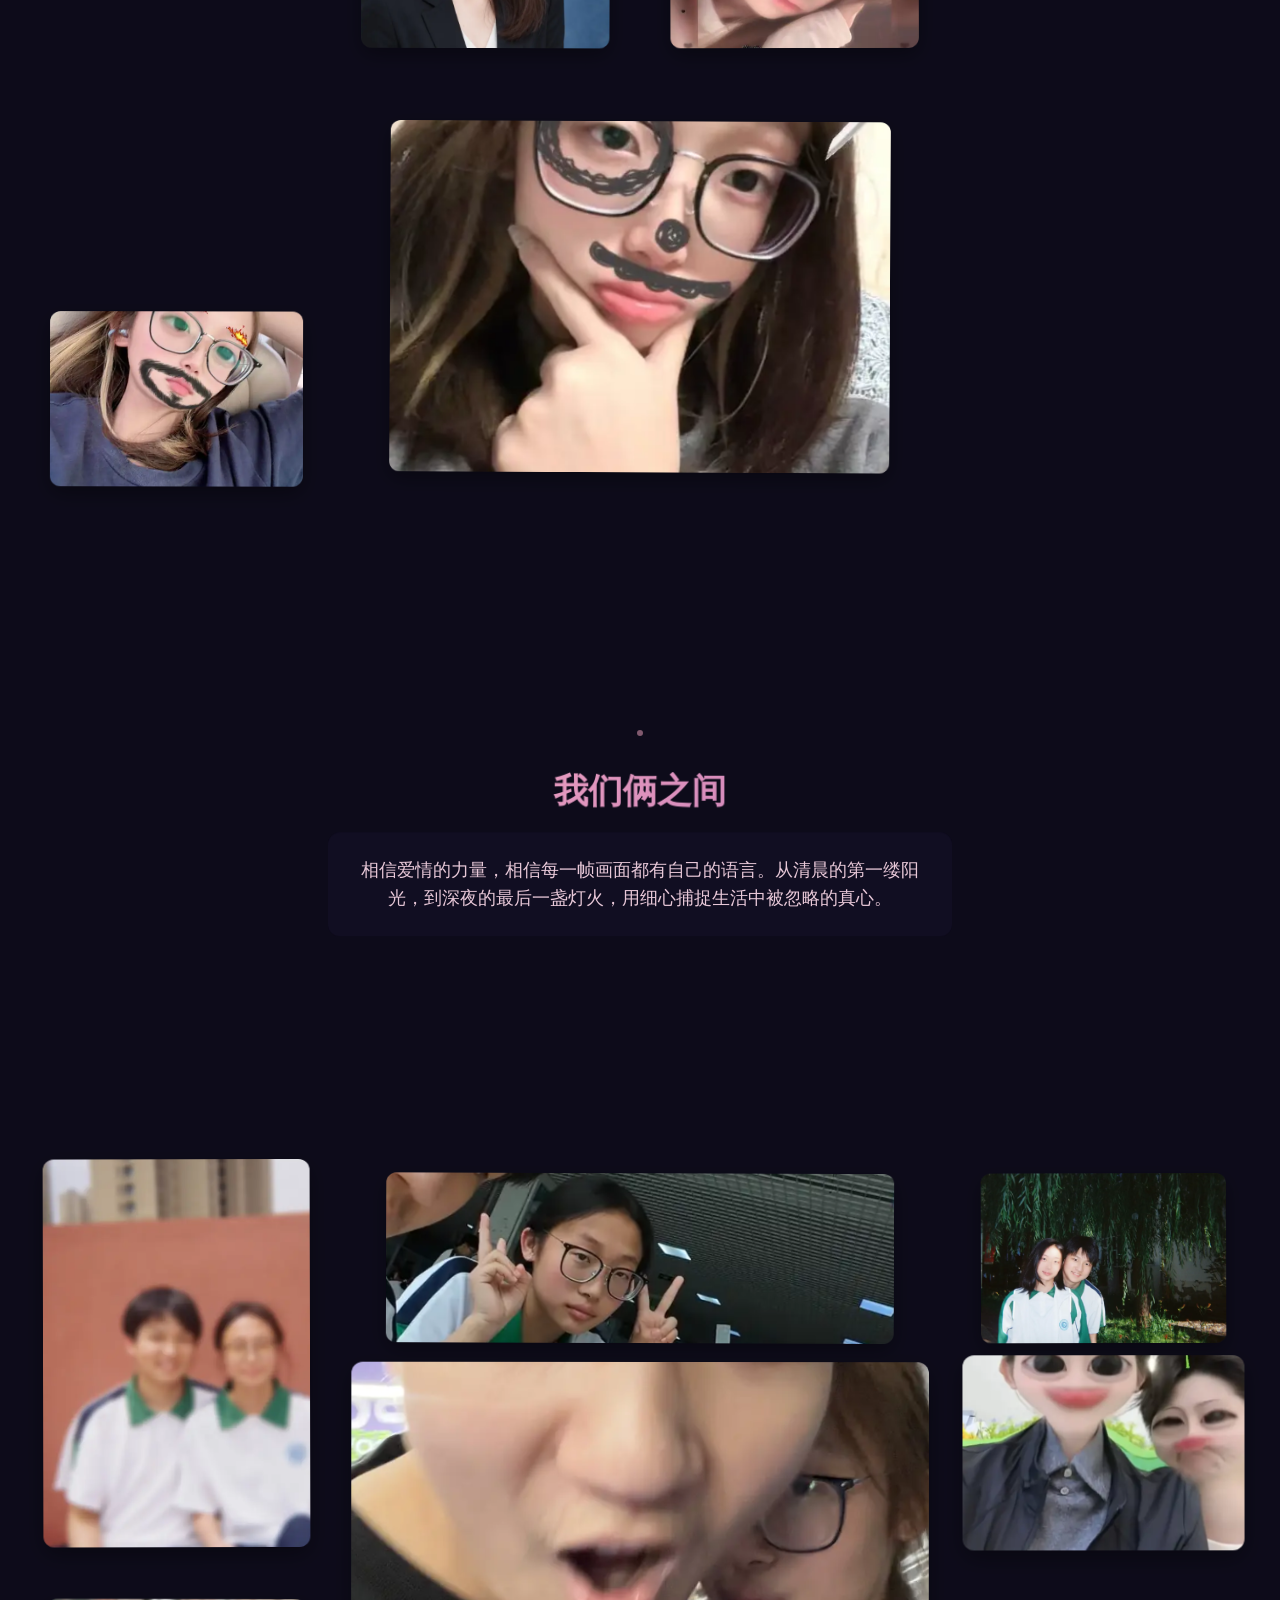
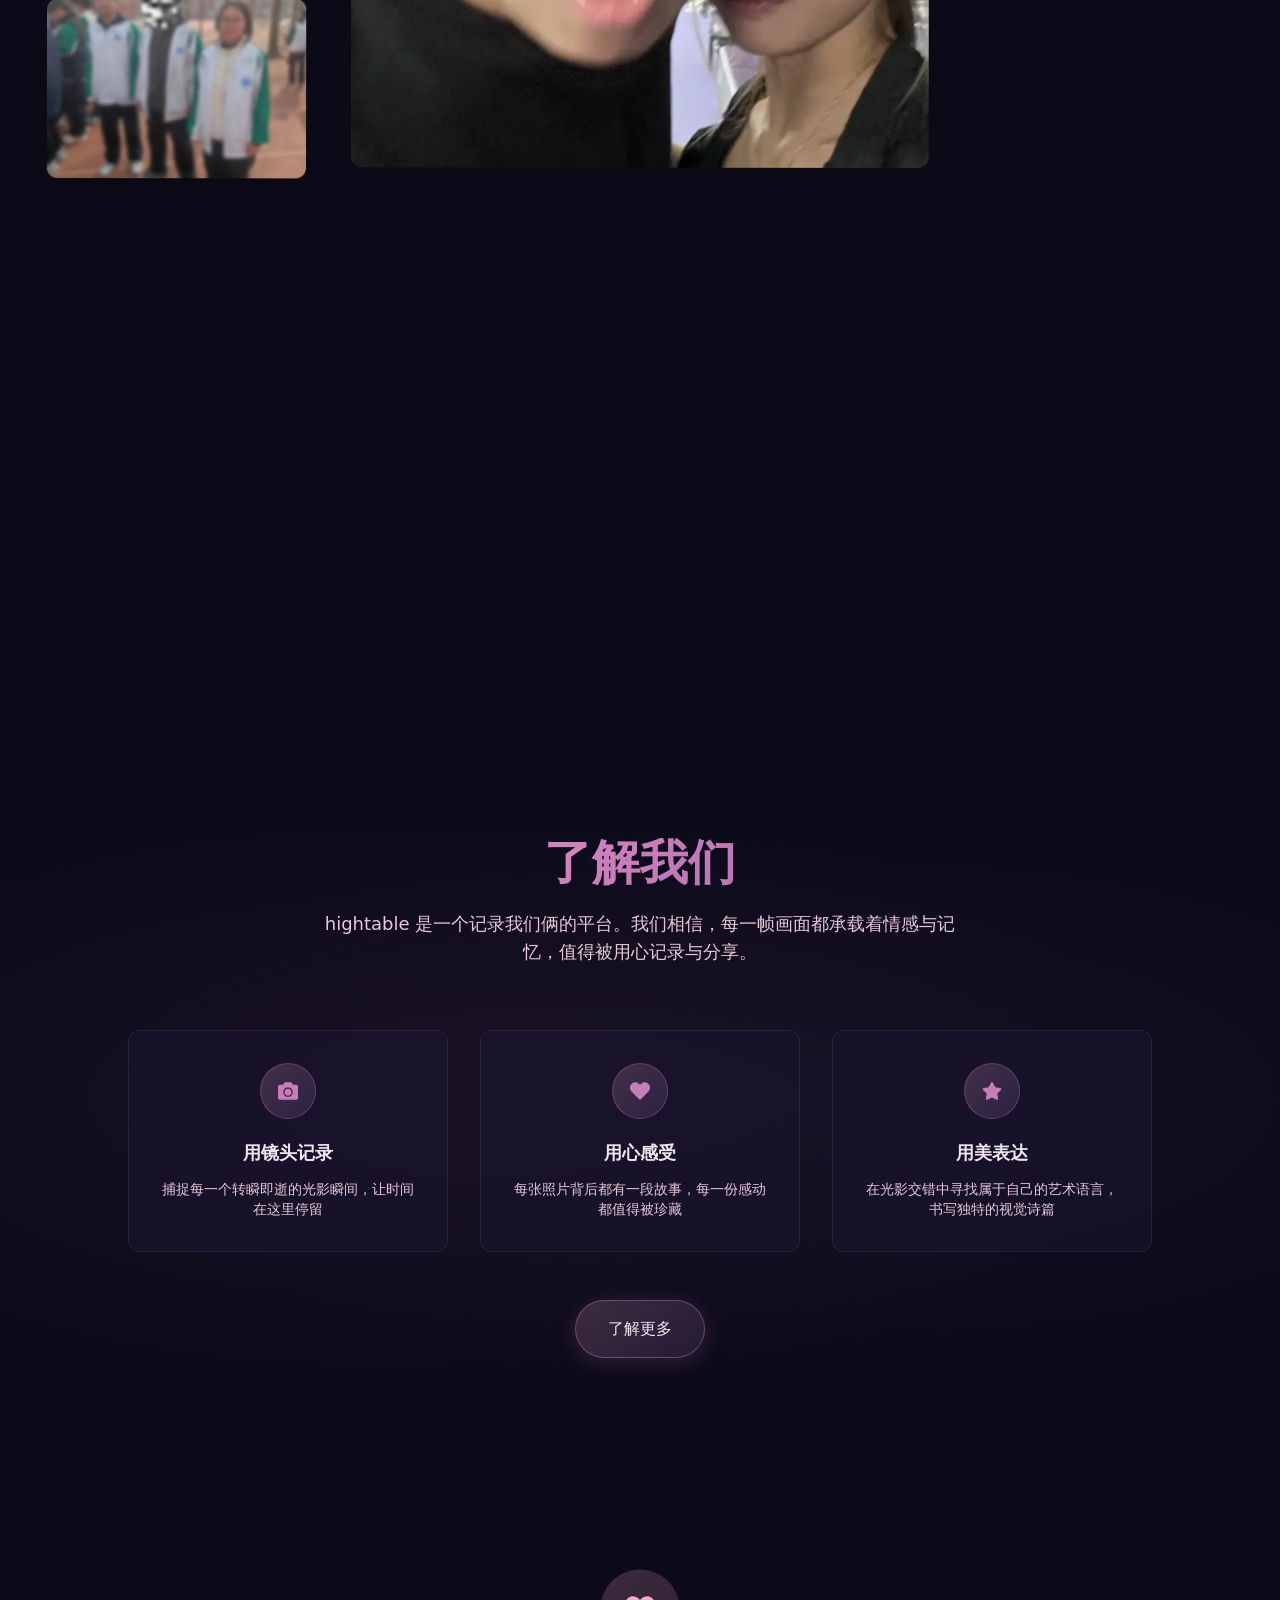
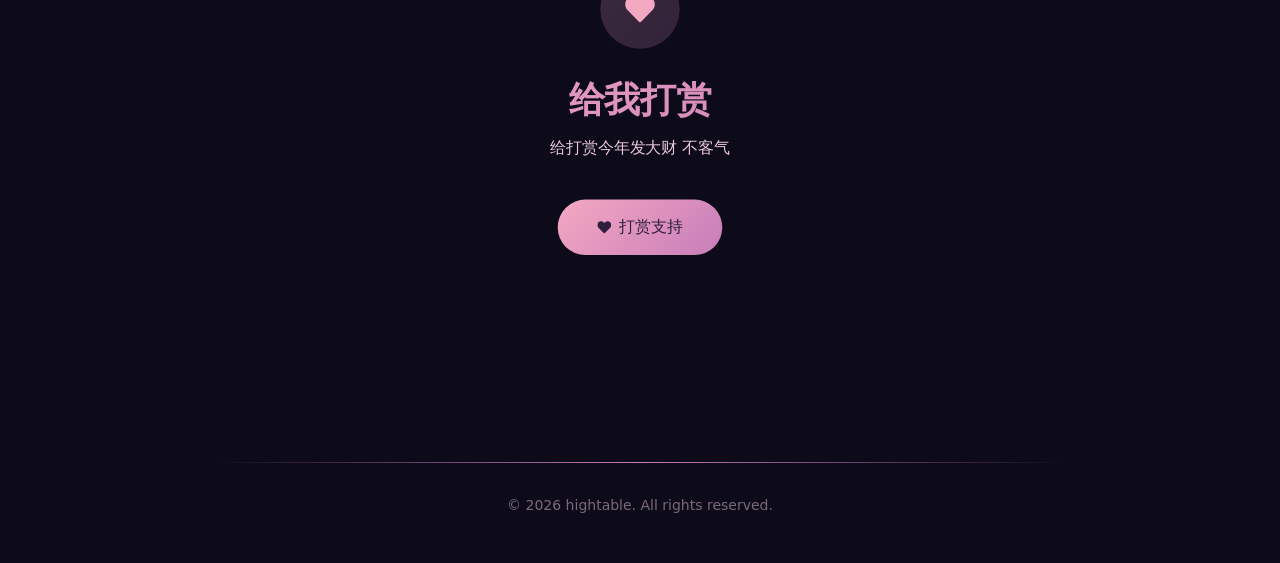
==== commit 2709b0bc: "Add files via upload" ====
--- a/index.html
+++ b/index.html
@@ -11,7 +11,7 @@
         siteId: "WS20260821140049000001",
       };
     </script>
-    <script type="module" crossorigin src="/assets/index-6M8NEL0B.js"></script>
+    <script type="module" crossorigin src="/assets/index-XJyz22DU.js"></script>
     <link rel="stylesheet" crossorigin href="/assets/index-iXtAEl0b.css">
   </head>
   <body data-spm="ai">
